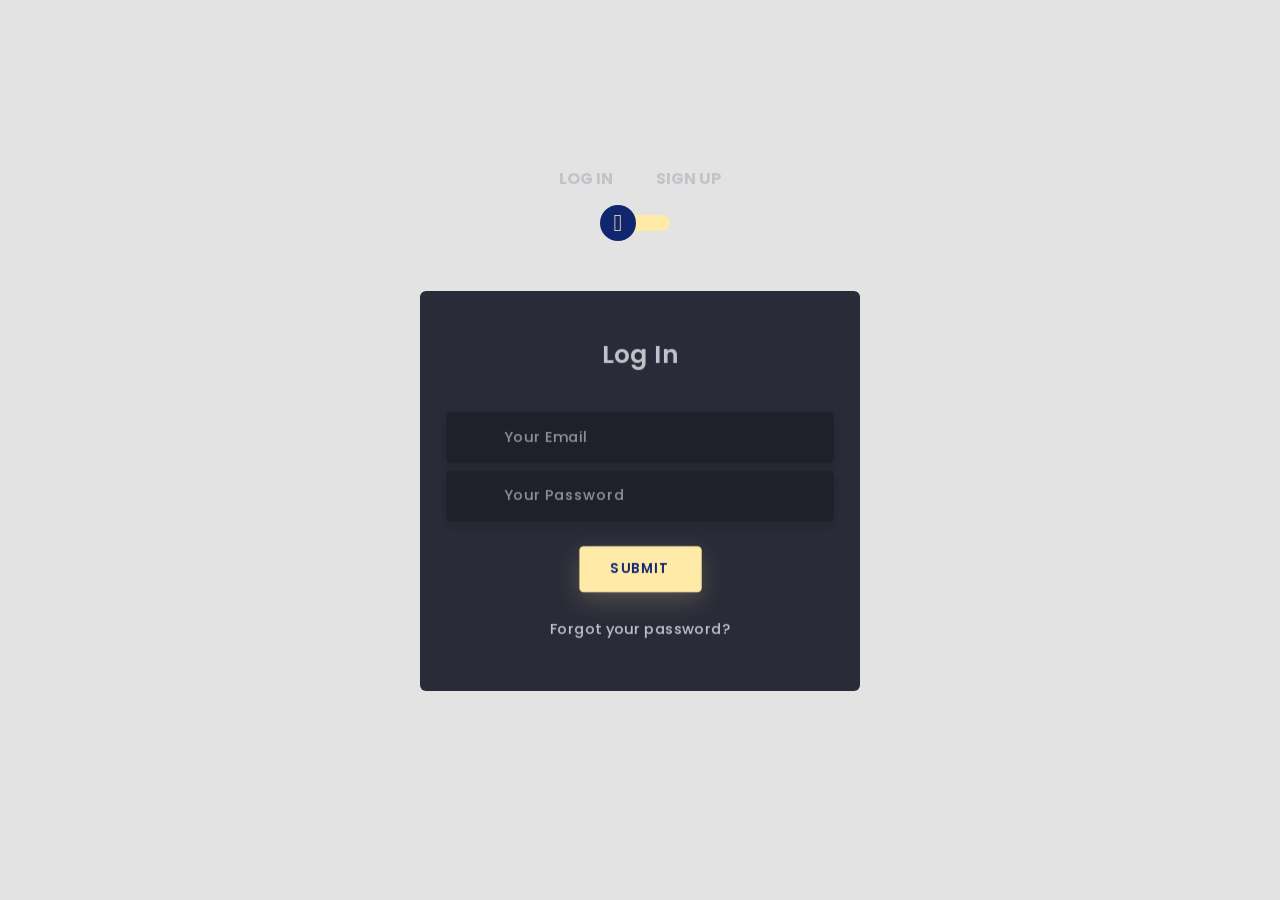
==== login/index.html @ 7c5af7bd "Add files via upload" ====
<!DOCTYPE html>
<html lang="en">

  <head>
    <meta charset="UTF-8">
    <title>Log In / Sign Up - pure css - #12</title>
    <link rel='stylesheet' href='https://cdnjs.cloudflare.com/ajax/libs/twitter-bootstrap/4.5.0/css/bootstrap.min.css'>
<link rel='stylesheet' href='https://unicons.iconscout.com/release/v2.1.9/css/unicons.css'><link rel="stylesheet" href="./style.css">

  </head>
    
  <body>
  <a href="https://front.codes/" class="logo" target="_blank">
		<img src="https://assets.codepen.io/1462889/fcy.png" alt="">
	</a>

	<div class="section">
		<div class="container">
			<div class="row full-height justify-content-center">
				<div class="col-12 text-center align-self-center py-5">
					<div class="section pb-5 pt-5 pt-sm-2 text-center">
						<h6 class="mb-0 pb-3"><span>Log In </span><span>Sign Up</span></h6>
			          	<input class="checkbox" type="checkbox" id="reg-log" name="reg-log"/>
			          	<label for="reg-log"></label>
						<div class="card-3d-wrap mx-auto">
							<div class="card-3d-wrapper">
								<div class="card-front">
									<div class="center-wrap">
										<div class="section text-center">
											<h4 class="mb-4 pb-3">Log In</h4>
											<div class="form-group">
												<input type="email" name="logemail" class="form-style" placeholder="Your Email" id="logemail" autocomplete="off">
												<i class="input-icon uil uil-at"></i>
											</div>	
											<div class="form-group mt-2">
												<input type="password" name="logpass" class="form-style" placeholder="Your Password" id="logpass" autocomplete="off">
												<i class="input-icon uil uil-lock-alt"></i>
											</div>
											<a href="#" class="btn mt-4">submit</a>
                            				<p class="mb-0 mt-4 text-center"><a href="#0" class="link">Forgot your password?</a></p>
				      					</div>
			      					</div>
			      				</div>
								<div class="card-back">
									<div class="center-wrap">
										<div class="section text-center">
											<h4 class="mb-4 pb-3">Sign Up</h4>
											<div class="form-group">
												<input type="text" name="logname" class="form-style" placeholder="Your Full Name" id="logname" autocomplete="off">
												<i class="input-icon uil uil-user"></i>
											</div>	
											<div class="form-group mt-2">
												<input type="email" name="logemail" class="form-style" placeholder="Your Email" id="logemail" autocomplete="off">
												<i class="input-icon uil uil-at"></i>
											</div>	
											<div class="form-group mt-2">
												<input type="password" name="logpass" class="form-style" placeholder="Your Password" id="logpass" autocomplete="off">
												<i class="input-icon uil uil-lock-alt"></i>
											</div>
											<a href="#" class="btn mt-4">submit</a>
				      					</div>
			      					</div>
			      				</div>
			      			</div>
			      		</div>
			      	</div>
		      	</div>
	      	</div>
	    </div>
	</div>
    <script  src="./script.js"></script>

  </body>
  
</html>
---- login/style.css ----
/* Please ❤ this if you like it! */


@import url('https://fonts.googleapis.com/css?family=Poppins:400,500,600,700,800,900');

body{
	font-family: 'Poppins', sans-serif;
	font-weight: 300;
	font-size: 15px;
	line-height: 1.7;
	color: #c4c3ca;
	background-color: #e3e3e3;
	overflow-x: hidden;
}
a {
	cursor: pointer;
  transition: all 200ms linear;
}
a:hover {
	text-decoration: none;
}
.link {
  color: #c4c3ca;
}
.link:hover {
  color: #ffeba7;
}
p {
  font-weight: 500;
  font-size: 14px;
  line-height: 1.7;
}
h4 {
  font-weight: 600;
}
h6 span{
  padding: 0 20px;
  text-transform: uppercase;
  font-weight: 700;
}
.section{
  position: relative;
  width: 100%;
  display: block;
}
.full-height{
  min-height: 100vh;
}
[type="checkbox"]:checked,
[type="checkbox"]:not(:checked){
  position: absolute;
  left: -9999px;
}
.checkbox:checked + label,
.checkbox:not(:checked) + label{
  position: relative;
  display: block;
  text-align: center;
  width: 60px;
  height: 16px;
  border-radius: 8px;
  padding: 0;
  margin: 10px auto;
  cursor: pointer;
  background-color: #ffeba7;
}
.checkbox:checked + label:before,
.checkbox:not(:checked) + label:before{
  position: absolute;
  display: block;
  width: 36px;
  height: 36px;
  border-radius: 50%;
  color: #ffeba7;
  background-color: #102770;
  font-family: 'unicons';
  content: '\eb4f';
  z-index: 20;
  top: -10px;
  left: -10px;
  line-height: 36px;
  text-align: center;
  font-size: 24px;
  transition: all 0.5s ease;
}
.checkbox:checked + label:before {
  transform: translateX(44px) rotate(-270deg);
}


.card-3d-wrap {
  position: relative;
  width: 440px;
  max-width: 100%;
  height: 400px;
  -webkit-transform-style: preserve-3d;
  transform-style: preserve-3d;
  perspective: 800px;
  margin-top: 60px;
}
.card-3d-wrapper {
  width: 100%;
  height: 100%;
  position:absolute;    
  top: 0;
  left: 0;  
  -webkit-transform-style: preserve-3d;
  transform-style: preserve-3d;
  transition: all 600ms ease-out; 
}
.card-front, .card-back {
  width: 100%;
  height: 100%;
  background-color: #2a2b38;
  background-image: url('https://s3-us-west-2.amazonaws.com/s.cdpn.io/1462889/pat.svg');
  background-position: bottom center;
  background-repeat: no-repeat;
  background-size: 300%;
  position: absolute;
  border-radius: 6px;
  left: 0;
  top: 0;
  -webkit-transform-style: preserve-3d;
  transform-style: preserve-3d;
  -webkit-backface-visibility: hidden;
  -moz-backface-visibility: hidden;
  -o-backface-visibility: hidden;
  backface-visibility: hidden;
}
.card-back {
  transform: rotateY(180deg);
}
.checkbox:checked ~ .card-3d-wrap .card-3d-wrapper {
  transform: rotateY(180deg);
}
.center-wrap{
  position: absolute;
  width: 100%;
  padding: 0 35px;
  top: 50%;
  left: 0;
  transform: translate3d(0, -50%, 35px) perspective(100px);
  z-index: 20;
  display: block;
}


.form-group{ 
  position: relative;
  display: block;
    margin: 0;
    padding: 0;
}
.form-style {
  padding: 13px 20px;
  padding-left: 55px;
  height: 48px;
  width: 100%;
  font-weight: 500;
  border-radius: 4px;
  font-size: 14px;
  line-height: 22px;
  letter-spacing: 0.5px;
  outline: none;
  color: #c4c3ca;
  background-color: #1f2029;
  border: none;
  -webkit-transition: all 200ms linear;
  transition: all 200ms linear;
  box-shadow: 0 4px 8px 0 rgba(21,21,21,.2);
}
.form-style:focus,
.form-style:active {
  border: none;
  outline: none;
  box-shadow: 0 4px 8px 0 rgba(21,21,21,.2);
}
.input-icon {
  position: absolute;
  top: 0;
  left: 18px;
  height: 48px;
  font-size: 24px;
  line-height: 48px;
  text-align: left;
  color: #ffeba7;
  -webkit-transition: all 200ms linear;
    transition: all 200ms linear;
}

.form-group input:-ms-input-placeholder  {
  color: #c4c3ca;
  opacity: 0.7;
  -webkit-transition: all 200ms linear;
    transition: all 200ms linear;
}
.form-group input::-moz-placeholder  {
  color: #c4c3ca;
  opacity: 0.7;
  -webkit-transition: all 200ms linear;
    transition: all 200ms linear;
}
.form-group input:-moz-placeholder  {
  color: #c4c3ca;
  opacity: 0.7;
  -webkit-transition: all 200ms linear;
    transition: all 200ms linear;
}
.form-group input::-webkit-input-placeholder  {
  color: #c4c3ca;
  opacity: 0.7;
  -webkit-transition: all 200ms linear;
    transition: all 200ms linear;
}
.form-group input:focus:-ms-input-placeholder  {
  opacity: 0;
  -webkit-transition: all 200ms linear;
    transition: all 200ms linear;
}
.form-group input:focus::-moz-placeholder  {
  opacity: 0;
  -webkit-transition: all 200ms linear;
    transition: all 200ms linear;
}
.form-group input:focus:-moz-placeholder  {
  opacity: 0;
  -webkit-transition: all 200ms linear;
    transition: all 200ms linear;
}
.form-group input:focus::-webkit-input-placeholder  {
  opacity: 0;
  -webkit-transition: all 200ms linear;
    transition: all 200ms linear;
}

.btn{  
  border-radius: 4px;
  height: 44px;
  font-size: 13px;
  font-weight: 600;
  text-transform: uppercase;
  -webkit-transition : all 200ms linear;
  transition: all 200ms linear;
  padding: 0 30px;
  letter-spacing: 1px;
  display: -webkit-inline-flex;
  display: -ms-inline-flexbox;
  display: inline-flex;
  -webkit-align-items: center;
  -moz-align-items: center;
  -ms-align-items: center;
  align-items: center;
  -webkit-justify-content: center;
  -moz-justify-content: center;
  -ms-justify-content: center;
  justify-content: center;
  -ms-flex-pack: center;
  text-align: center;
  border: none;
  background-color: #ffeba7;
  color: #102770;
  box-shadow: 0 8px 24px 0 rgba(255,235,167,.2);
}
.btn:active,
.btn:focus{  
  background-color: #102770;
  color: #ffeba7;
  box-shadow: 0 8px 24px 0 rgba(16,39,112,.2);
}
.btn:hover{  
  background-color: #102770;
  color: #ffeba7;
  box-shadow: 0 8px 24px 0 rgba(16,39,112,.2);
}




.logo {
	position: absolute;
	top: 30px;
	right: 30px;
	display: block;
	z-index: 100;
	transition: all 250ms linear;
}
.logo img {
	height: 26px;
	width: auto;
	display: block;
}
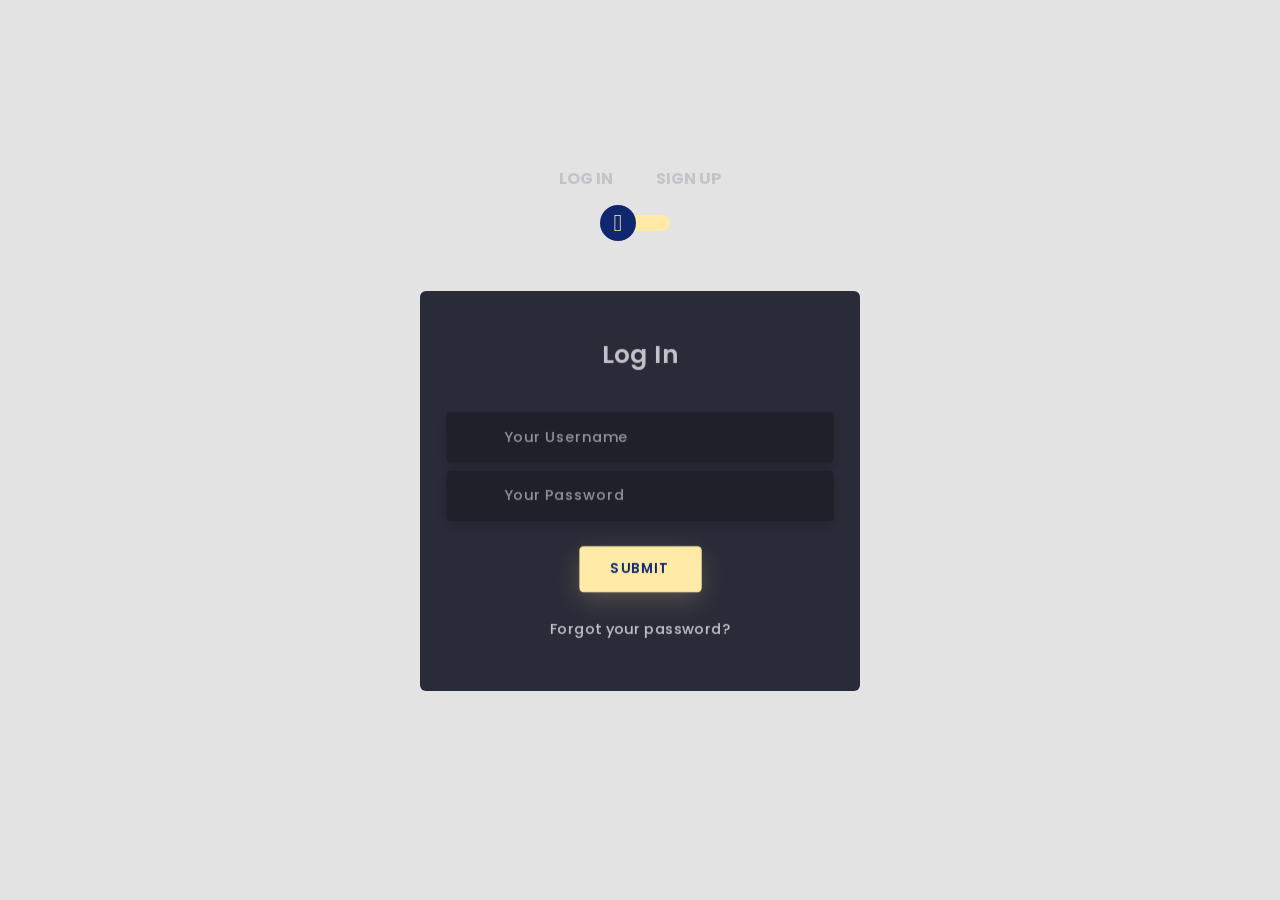
==== commit 85138a85: "Update index.html" ====
--- a/login/index.html
+++ b/login/index.html
@@ -29,7 +29,7 @@
 										<div class="section text-center">
 											<h4 class="mb-4 pb-3">Log In</h4>
 											<div class="form-group">
-												<input type="email" name="logemail" class="form-style" placeholder="Your Email" id="logemail" autocomplete="off">
+												<input type="text" name="logname" class="form-style" placeholder="Your Username" id="logname" autocomplete="off">
 												<i class="input-icon uil uil-at"></i>
 											</div>	
 											<div class="form-group mt-2">
@@ -46,7 +46,7 @@
 										<div class="section text-center">
 											<h4 class="mb-4 pb-3">Sign Up</h4>
 											<div class="form-group">
-												<input type="text" name="logname" class="form-style" placeholder="Your Full Name" id="logname" autocomplete="off">
+												<input type="text" name="logname" class="form-style" placeholder="Your Username" id="logname" autocomplete="off">
 												<i class="input-icon uil uil-user"></i>
 											</div>	
 											<div class="form-group mt-2">
@@ -68,7 +68,10 @@
 	      	</div>
 	    </div>
 	</div>
+		<div id="alertBox" class="alert" style="display:none;"></div>
+			
     <script  src="./script.js"></script>
+	<script src="js/login.js"></script>
 
   </body>
   
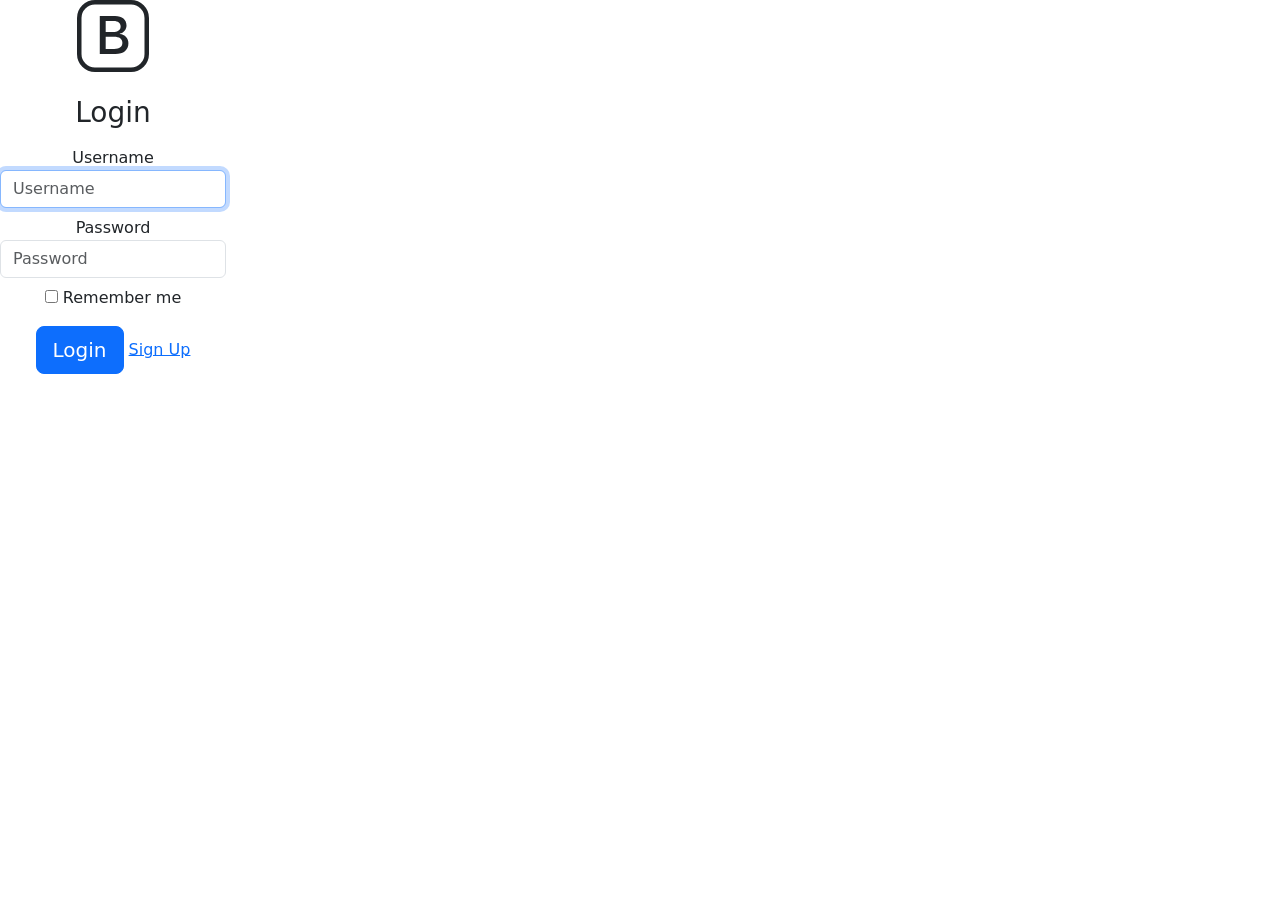
==== commit f5f129a0: "Update index.html" ====
--- a/login/index.html
+++ b/login/index.html
@@ -1,78 +1,59 @@
 <!DOCTYPE html>
 <html lang="en">
+<head>
+    <meta charset="UTF-8">
+    <meta name="viewport" content="width=device-width, initial-scale=1.0">
+    <link rel="stylesheet" href="css/style.css">
 
-  <head>
-    <meta charset="UTF-8">
-    <title>Log In / Sign Up - pure css - #12</title>
-    <link rel='stylesheet' href='https://cdnjs.cloudflare.com/ajax/libs/twitter-bootstrap/4.5.0/css/bootstrap.min.css'>
-<link rel='stylesheet' href='https://unicons.iconscout.com/release/v2.1.9/css/unicons.css'><link rel="stylesheet" href="./style.css">
+    <!-- Bootstrap5 CSS -->
+    <link rel="stylesheet" href="https://stackpath.bootstrapcdn.com/bootstrap/5.0.0-alpha1/css/bootstrap.min.css" integrity="sha384-r4NyP46KrjDleawBgD5tp8Y7UzmLA05oM1iAEQ17CSuDqnUK2+k9luXQOfXJCJ4I" crossorigin="anonymous">
+    
+    <title>Login</title>
+</head>
+<body class="d-flex text-center">
+    <form class="form-login" id="loginForm">
+        <svg width="72" height="72" viewBox="0 0 16 16" class="mb-4" fill="currentColor" xmlns="http://www.w3.org/2000/svg">
+            <path fill-rule="evenodd" d="M12 1H4a3 3 0 0 0-3 3v8a3 3 0 0 0 3 3h8a3 3 0 0 0 3-3V4a3 3 0 0 0-3-3zM4 0a4 4 0 0 0-4 4v8a4 4 0 0 0 4 4h8a4 4 0 0 0 4-4V4a4 4 0 0 0-4-4H4z"/>
+            <path fill-rule="evenodd" d="M8.537 12H5.062V3.545h3.399c1.587 0 2.543.809 2.543 2.11 0 .884-.65 1.675-1.483 1.816v.1c1.143.117 1.904.931 1.904 2.033 0 1.488-1.084 2.396-2.888 2.396zM6.375 4.658v2.467h1.558c1.16 0 1.764-.428 1.764-1.23 0-.78-.569-1.237-1.541-1.237H6.375zm1.898 6.229H6.375V8.162h1.822c1.236 0 1.887.463 1.887 1.348 0 .896-.627 1.377-1.811 1.377z"/>
+        </svg>
 
-  </head>
-    
-  <body>
-  <a href="https://front.codes/" class="logo" target="_blank">
-		<img src="https://assets.codepen.io/1462889/fcy.png" alt="">
-	</a>
+        <h1 class="h3 mb-3 font-weight-normal">Login</h1>
+        <!-- 'sr-only' will hide the text : 'Email Address'. So, 'Email Address' will be invisible -->
+        <label for="inputUsername" class="sr-only">Username</label>
+        <!-- 'autofocus' will highlight the input column initially -->
+        <input 
+            type="username" 
+            id="username"
+            class="form-control mb-2"
+            placeholder="Username"
+            required
+            autofocus
+        >
+        <!-- 'sr-only' will hide the text : 'Password'. So, 'Password' will be invisible -->
+        <label for="inputPassword" class="sr-only">Password</label>
+        <input 
+            type="password" 
+            id="password"
+            class="form-control mb-2"
+            placeholder="Password"
+            required
+        >
+        <div class="checkbox mb-3">
+            <label>
+                <input type="checkbox" value="remember-me"> Remember me
+            </label>
+        </div>
+        <!-- 'btn-block' will make the button wider -->
+        <button class="btn btn-lg btn-primary btn-block" type="submit">
+            Login
+        </button>
+        <a href="register.html">Sign Up</a>
+    </form>
 
-	<div class="section">
-		<div class="container">
-			<div class="row full-height justify-content-center">
-				<div class="col-12 text-center align-self-center py-5">
-					<div class="section pb-5 pt-5 pt-sm-2 text-center">
-						<h6 class="mb-0 pb-3"><span>Log In </span><span>Sign Up</span></h6>
-			          	<input class="checkbox" type="checkbox" id="reg-log" name="reg-log"/>
-			          	<label for="reg-log"></label>
-						<div class="card-3d-wrap mx-auto">
-							<div class="card-3d-wrapper">
-								<div class="card-front">
-									<div class="center-wrap">
-										<div class="section text-center">
-											<h4 class="mb-4 pb-3">Log In</h4>
-											<div class="form-group">
-												<input type="text" name="logname" class="form-style" placeholder="Your Username" id="logname" autocomplete="off">
-												<i class="input-icon uil uil-at"></i>
-											</div>	
-											<div class="form-group mt-2">
-												<input type="password" name="logpass" class="form-style" placeholder="Your Password" id="logpass" autocomplete="off">
-												<i class="input-icon uil uil-lock-alt"></i>
-											</div>
-											<a href="#" class="btn mt-4">submit</a>
-                            				<p class="mb-0 mt-4 text-center"><a href="#0" class="link">Forgot your password?</a></p>
-				      					</div>
-			      					</div>
-			      				</div>
-								<div class="card-back">
-									<div class="center-wrap">
-										<div class="section text-center">
-											<h4 class="mb-4 pb-3">Sign Up</h4>
-											<div class="form-group">
-												<input type="text" name="logname" class="form-style" placeholder="Your Username" id="logname" autocomplete="off">
-												<i class="input-icon uil uil-user"></i>
-											</div>	
-											<div class="form-group mt-2">
-												<input type="email" name="logemail" class="form-style" placeholder="Your Email" id="logemail" autocomplete="off">
-												<i class="input-icon uil uil-at"></i>
-											</div>	
-											<div class="form-group mt-2">
-												<input type="password" name="logpass" class="form-style" placeholder="Your Password" id="logpass" autocomplete="off">
-												<i class="input-icon uil uil-lock-alt"></i>
-											</div>
-											<a href="#" class="btn mt-4">submit</a>
-				      					</div>
-			      					</div>
-			      				</div>
-			      			</div>
-			      		</div>
-			      	</div>
-		      	</div>
-	      	</div>
-	    </div>
-	</div>
-		<div id="alertBox" class="alert" style="display:none;"></div>
-			
-    <script  src="./script.js"></script>
-	<script src="js/login.js"></script>
-
-  </body>
-  
+    <!-- Optional JavaScript -->
+    <!-- Popper.js first, then Bootstrap JS -->
+    <script src="https://cdn.jsdelivr.net/npm/popper.js@1.16.0/dist/umd/popper.min.js" integrity="sha384-Q6E9RHvbIyZFJoft+2mJbHaEWldlvI9IOYy5n3zV9zzTtmI3UksdQRVvoxMfooAo" crossorigin="anonymous"></script>
+    <script src="https://stackpath.bootstrapcdn.com/bootstrap/5.0.0-alpha1/js/bootstrap.min.js" integrity="sha384-oesi62hOLfzrys4LxRF63OJCXdXDipiYWBnvTl9Y9/TRlw5xlKIEHpNyvvDShgf/" crossorigin="anonymous"></script>
+    <script src="js/login.js"></script>
+</body>
 </html>
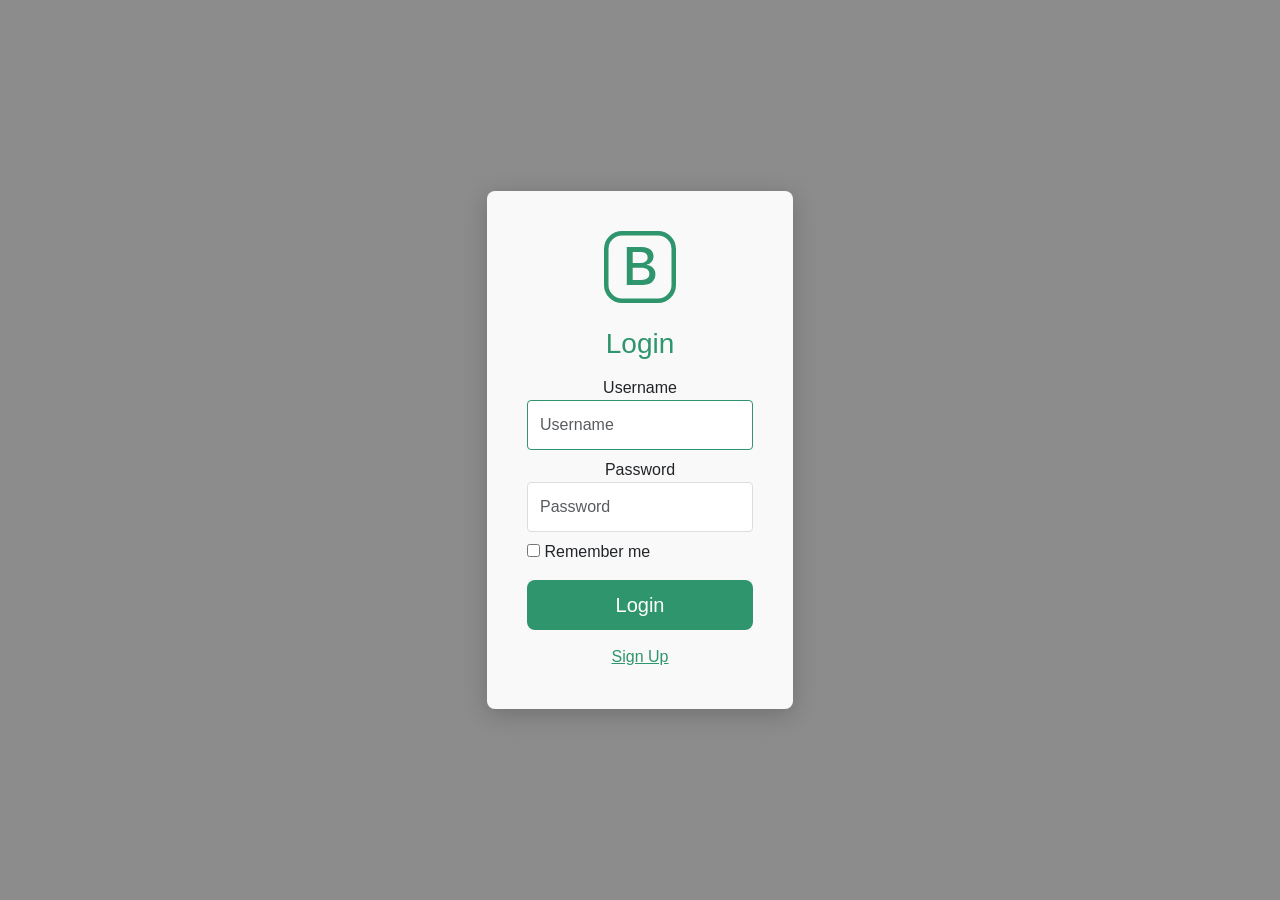
==== commit 03f3bbfe: "Update index.html" ====
--- a/login/index.html
+++ b/login/index.html
@@ -3,10 +3,12 @@
 <head>
     <meta charset="UTF-8">
     <meta name="viewport" content="width=device-width, initial-scale=1.0">
-    <link rel="stylesheet" href="css/style.css">
+    
 
     <!-- Bootstrap5 CSS -->
     <link rel="stylesheet" href="https://stackpath.bootstrapcdn.com/bootstrap/5.0.0-alpha1/css/bootstrap.min.css" integrity="sha384-r4NyP46KrjDleawBgD5tp8Y7UzmLA05oM1iAEQ17CSuDqnUK2+k9luXQOfXJCJ4I" crossorigin="anonymous">
+
+    <link rel="stylesheet" href="css/style.css">
     
     <title>Login</title>
 </head>
--- a/login/css/style.css
+++ b/login/css/style.css
@@ -0,0 +1,87 @@
+html,
+body{
+    height:100%;
+    margin:0;
+    font-family:Arial, Helvetica, sans-serif;
+
+    background-image:
+    linear-gradient(
+        rgba(0,0,0,0.45),
+        rgba(0,0,0,0.45)
+    ),
+    url("../img/simple-house-01.jpg");
+
+    background-size:cover;
+    background-position:center;
+    background-repeat:no-repeat;
+
+    display:flex;
+    justify-content:center;
+    align-items:center;
+}
+
+.form-login,
+.form-register{
+    width:100%;
+    max-width:420px;
+
+    padding:40px;
+
+    background:rgba(255,255,255,0.95);
+
+    border-radius:8px;
+
+    box-shadow:0 5px 25px rgba(0,0,0,0.2);
+}
+
+.form-login h1,
+.form-register h1{
+    text-align:center;
+    color:#2F956D;
+    margin-bottom:25px;
+}
+
+.form-control{
+    height:50px;
+    border-radius:4px;
+    border:1px solid #ddd;
+}
+
+.form-control:focus{
+    border-color:#2F956D;
+    box-shadow:none;
+}
+
+.btn-primary{
+    width:100%;
+    height:50px;
+
+    background:#2F956D;
+    border:none;
+}
+
+.btn-primary:hover{
+    background:#22835d;
+}
+
+.checkbox{
+    text-align:left;
+}
+
+a{
+    display:block;
+    margin-top:15px;
+    text-align:center;
+    color:#2F956D;
+}
+
+a:hover{
+    text-decoration:none;
+    color:#22835d;
+}
+
+svg{
+    display:block;
+    margin:auto;
+    color:#2F956D;
+}
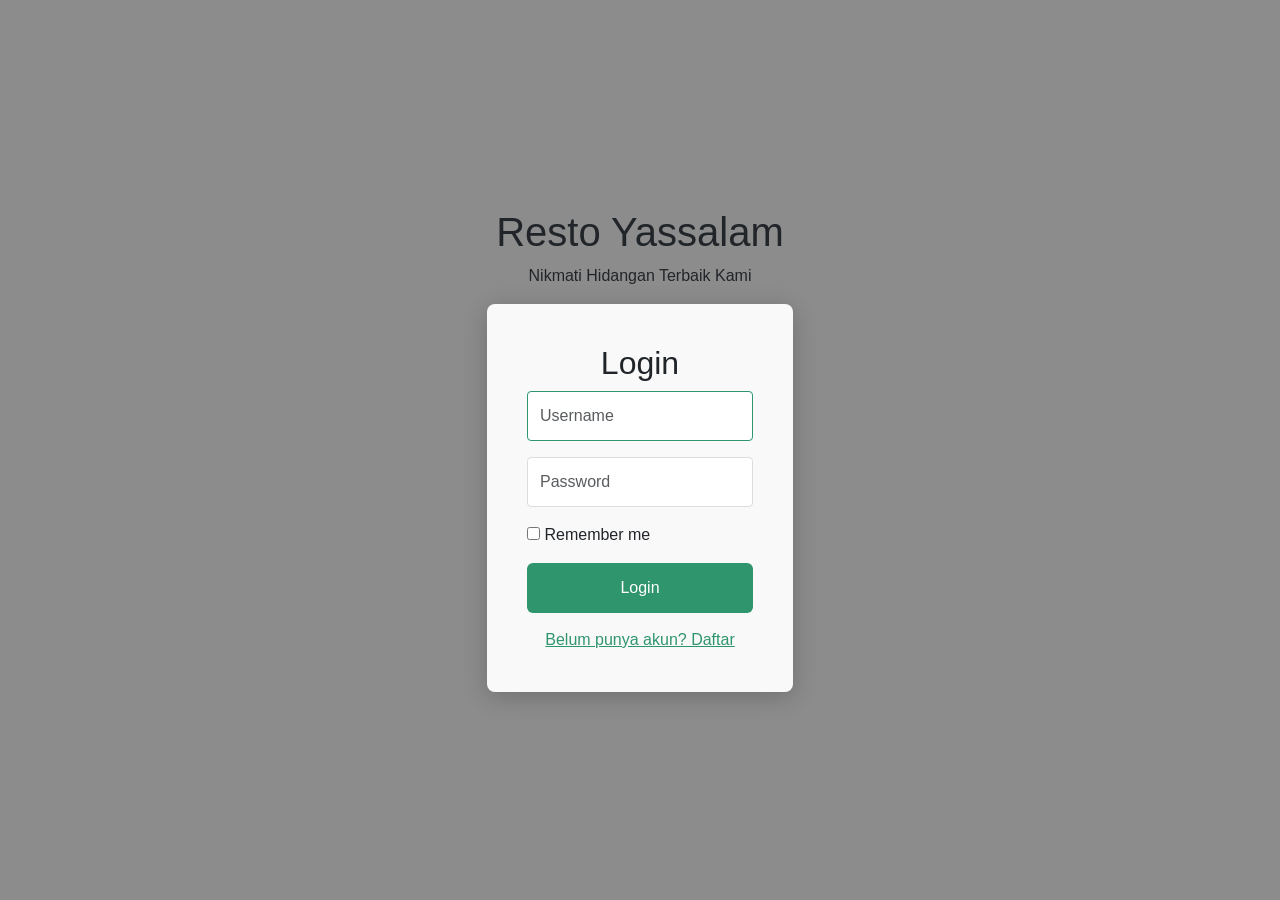
==== commit 93a2ad1a: "Update index.html" ====
--- a/login/index.html
+++ b/login/index.html
@@ -13,44 +13,54 @@
     <title>Login</title>
 </head>
 <body class="d-flex text-center">
+    <body>
+
+<div class="login-wrapper">
+
+    <div class="brand-box">
+        <h1>Resto Yassalam</h1>
+        <p>Nikmati Hidangan Terbaik Kami</p>
+    </div>
+
     <form class="form-login" id="loginForm">
-        <svg width="72" height="72" viewBox="0 0 16 16" class="mb-4" fill="currentColor" xmlns="http://www.w3.org/2000/svg">
-            <path fill-rule="evenodd" d="M12 1H4a3 3 0 0 0-3 3v8a3 3 0 0 0 3 3h8a3 3 0 0 0 3-3V4a3 3 0 0 0-3-3zM4 0a4 4 0 0 0-4 4v8a4 4 0 0 0 4 4h8a4 4 0 0 0 4-4V4a4 4 0 0 0-4-4H4z"/>
-            <path fill-rule="evenodd" d="M8.537 12H5.062V3.545h3.399c1.587 0 2.543.809 2.543 2.11 0 .884-.65 1.675-1.483 1.816v.1c1.143.117 1.904.931 1.904 2.033 0 1.488-1.084 2.396-2.888 2.396zM6.375 4.658v2.467h1.558c1.16 0 1.764-.428 1.764-1.23 0-.78-.569-1.237-1.541-1.237H6.375zm1.898 6.229H6.375V8.162h1.822c1.236 0 1.887.463 1.887 1.348 0 .896-.627 1.377-1.811 1.377z"/>
-        </svg>
 
-        <h1 class="h3 mb-3 font-weight-normal">Login</h1>
-        <!-- 'sr-only' will hide the text : 'Email Address'. So, 'Email Address' will be invisible -->
-        <label for="inputUsername" class="sr-only">Username</label>
-        <!-- 'autofocus' will highlight the input column initially -->
-        <input 
-            type="username" 
+        <h2>Login</h2>
+
+        <input
+            type="username"
             id="username"
-            class="form-control mb-2"
+            class="form-control mb-3"
             placeholder="Username"
             required
             autofocus
         >
-        <!-- 'sr-only' will hide the text : 'Password'. So, 'Password' will be invisible -->
-        <label for="inputPassword" class="sr-only">Password</label>
-        <input 
-            type="password" 
+
+        <input
+            type="password"
             id="password"
-            class="form-control mb-2"
+            class="form-control mb-3"
             placeholder="Password"
             required
         >
+
         <div class="checkbox mb-3">
             <label>
-                <input type="checkbox" value="remember-me"> Remember me
+                <input type="checkbox" value="remember-me">
+                Remember me
             </label>
         </div>
-        <!-- 'btn-block' will make the button wider -->
-        <button class="btn btn-lg btn-primary btn-block" type="submit">
+
+        <button class="btn btn-primary" type="submit">
             Login
         </button>
-        <a href="register.html">Sign Up</a>
+
+        <a href="register.html">
+            Belum punya akun? Daftar
+        </a>
+
     </form>
+
+</div>
 
     <!-- Optional JavaScript -->
     <!-- Popper.js first, then Bootstrap JS -->
